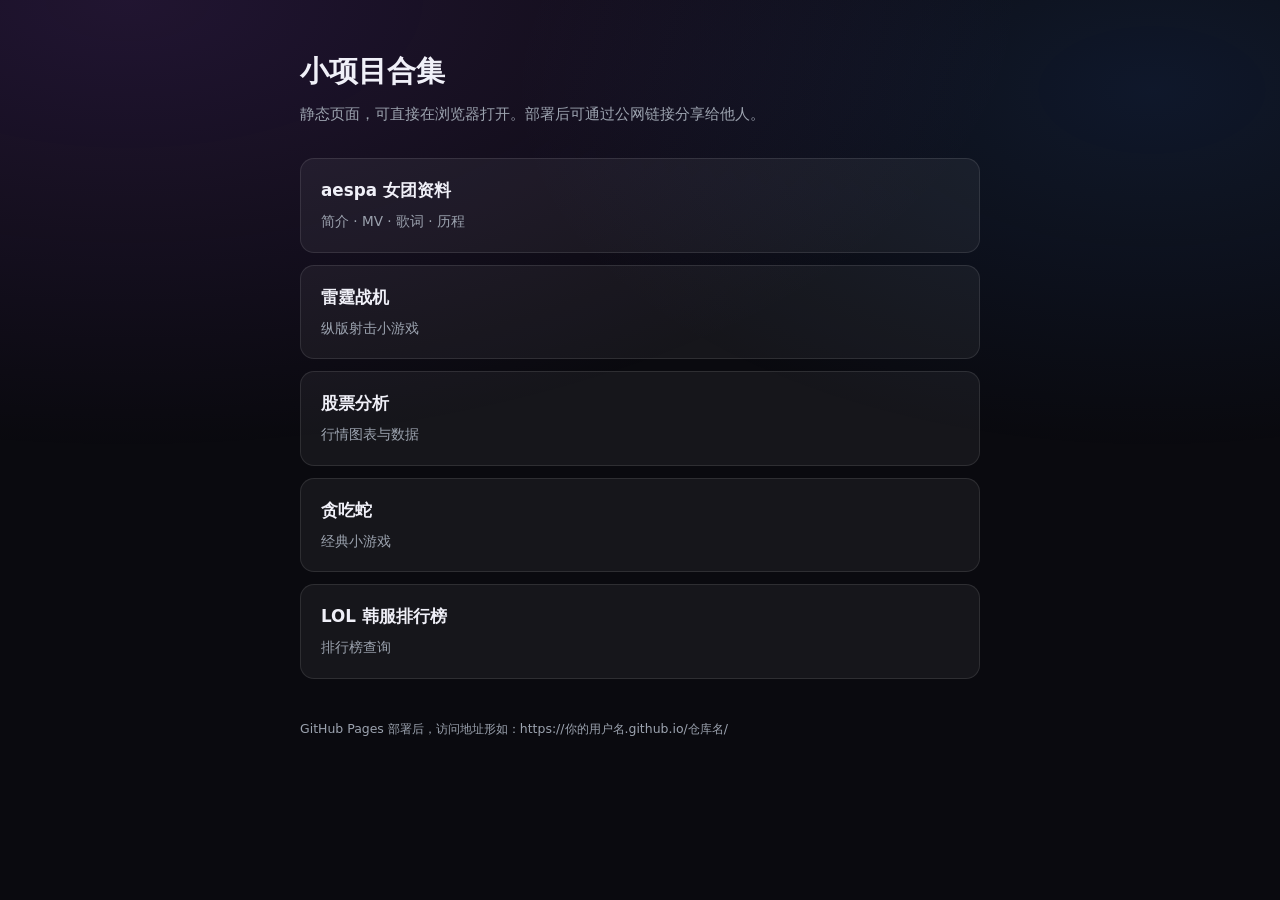
==== index.html @ 90a0b8c1 "Add static site collection for GitHub Pages hosting. Includes aespa fan page, games, and tools with " ====
<!DOCTYPE html>
<html lang="zh-CN">
  <head>
    <meta charset="UTF-8" />
    <meta name="viewport" content="width=device-width, initial-scale=1" />
    <title>小项目合集</title>
    <style>
      :root {
        --bg: #0a0a0f;
        --card: rgba(255, 255, 255, 0.05);
        --border: rgba(255, 255, 255, 0.1);
        --text: #f0f0f8;
        --muted: #9ca3af;
        --accent: #a855f7;
      }
      * {
        box-sizing: border-box;
      }
      body {
        margin: 0;
        min-height: 100vh;
        font-family: "Segoe UI", "Noto Sans SC", system-ui, sans-serif;
        background: var(--bg);
        color: var(--text);
        line-height: 1.6;
      }
      body::before {
        content: "";
        position: fixed;
        inset: 0;
        background:
          radial-gradient(ellipse 70% 50% at 10% 0%, rgba(168, 85, 247, 0.15), transparent),
          radial-gradient(ellipse 50% 40% at 90% 10%, rgba(59, 130, 246, 0.12), transparent);
        pointer-events: none;
      }
      main {
        position: relative;
        max-width: 720px;
        margin: 0 auto;
        padding: 48px 20px 64px;
      }
      h1 {
        margin: 0 0 8px;
        font-size: 1.8rem;
      }
      .sub {
        color: var(--muted);
        margin: 0 0 32px;
        font-size: 0.95rem;
      }
      .grid {
        display: grid;
        gap: 12px;
      }
      a.card {
        display: block;
        padding: 18px 20px;
        border-radius: 14px;
        border: 1px solid var(--border);
        background: var(--card);
        color: inherit;
        text-decoration: none;
        transition: 0.2s;
      }
      a.card:hover {
        border-color: rgba(168, 85, 247, 0.45);
        transform: translateY(-1px);
      }
      a.card strong {
        display: block;
        font-size: 1.05rem;
        margin-bottom: 4px;
      }
      a.card span {
        color: var(--muted);
        font-size: 0.85rem;
      }
      footer {
        margin-top: 40px;
        font-size: 0.78rem;
        color: var(--muted);
      }
    </style>
  </head>
  <body>
    <main>
      <h1>小项目合集</h1>
      <p class="sub">静态页面，可直接在浏览器打开。部署后可通过公网链接分享给他人。</p>
      <div class="grid">
        <a class="card" href="aespa/index.html">
          <strong>aespa 女团资料</strong>
          <span>简介 · MV · 歌词 · 历程</span>
        </a>
        <a class="card" href="thunder-fighter/index.html">
          <strong>雷霆战机</strong>
          <span>纵版射击小游戏</span>
        </a>
        <a class="card" href="stock-analysis/index.html">
          <strong>股票分析</strong>
          <span>行情图表与数据</span>
        </a>
        <a class="card" href="snake-game/index.html">
          <strong>贪吃蛇</strong>
          <span>经典小游戏</span>
        </a>
        <a class="card" href="lol-kr-leaderboard/index.html">
          <strong>LOL 韩服排行榜</strong>
          <span>排行榜查询</span>
        </a>
      </div>
      <footer>GitHub Pages 部署后，访问地址形如：https://你的用户名.github.io/仓库名/</footer>
    </main>
  </body>
</html>
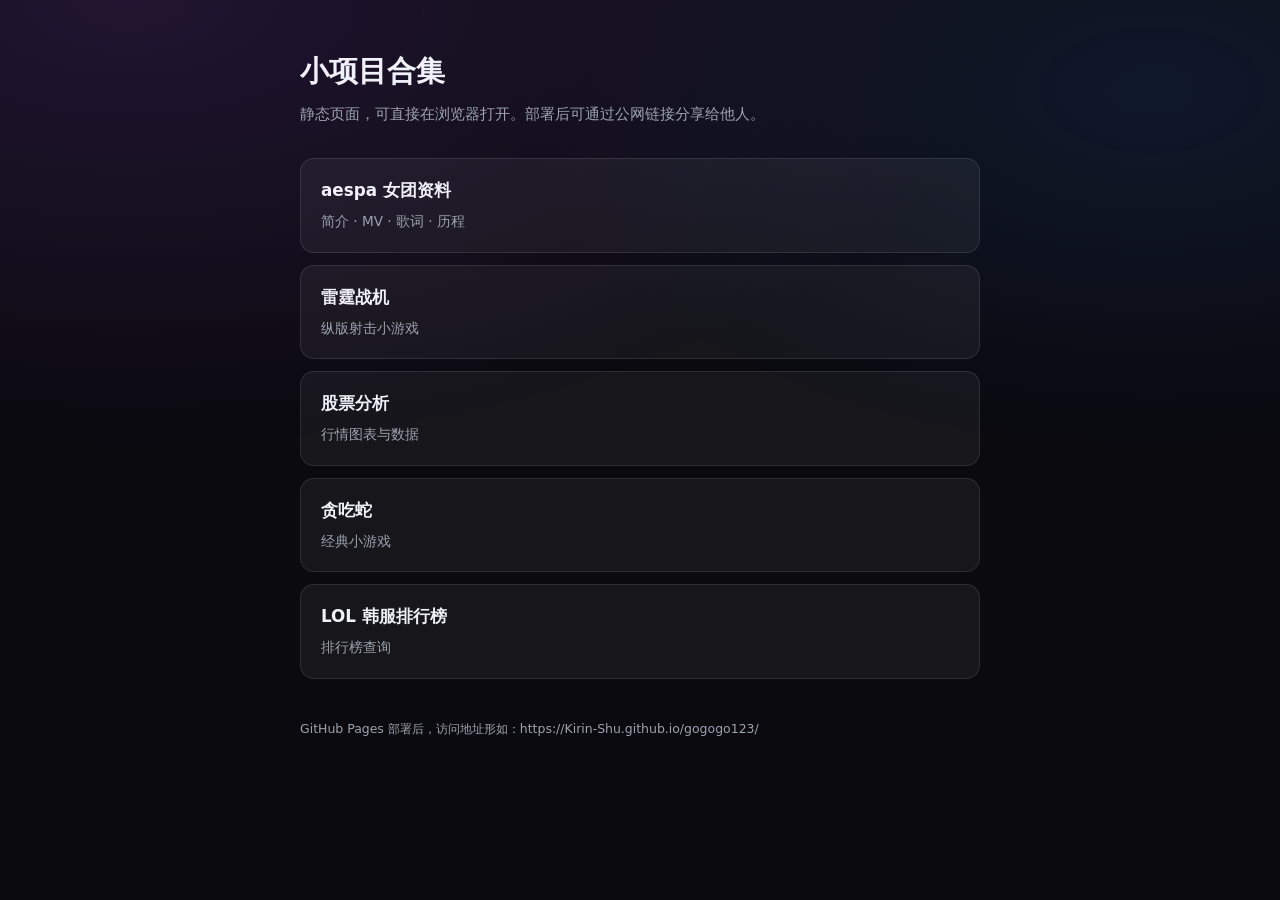
==== commit ff31db5b: "Set GitHub Pages deploy username to Kirin-Shu" ====
--- a/index.html
+++ b/index.html
@@ -108,7 +108,7 @@
           <span>排行榜查询</span>
         </a>
       </div>
-      <footer>GitHub Pages 部署后，访问地址形如：https://你的用户名.github.io/仓库名/</footer>
+      <footer>GitHub Pages 部署后，访问地址形如：https://Kirin-Shu.github.io/gogogo123/</footer>
     </main>
   </body>
 </html>
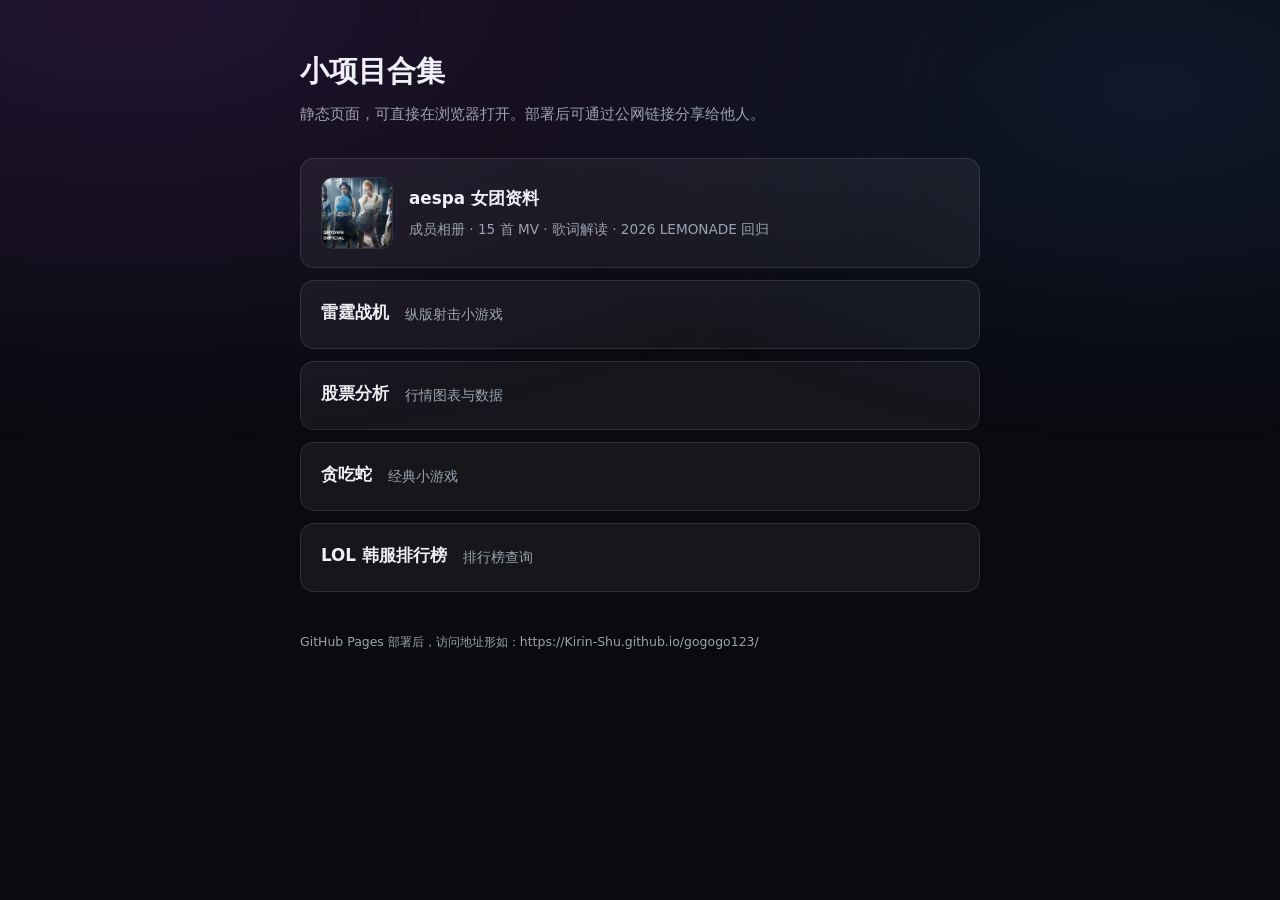
==== commit 74a28605: "Ship full aespa page polish: split assets, PWA, WebP, and new MV/UX features. Adds four MVs with lyr" ====
--- a/index.html
+++ b/index.html
@@ -53,7 +53,9 @@
         gap: 12px;
       }
       a.card {
-        display: block;
+        display: flex;
+        gap: 16px;
+        align-items: center;
         padding: 18px 20px;
         border-radius: 14px;
         border: 1px solid var(--border);
@@ -61,6 +63,17 @@
         color: inherit;
         text-decoration: none;
         transition: 0.2s;
+      }
+      a.card .card-thumb {
+        flex: 0 0 72px;
+        width: 72px;
+        height: 72px;
+        border-radius: 12px;
+        object-fit: cover;
+        border: 1px solid var(--border);
+      }
+      a.card .card-body {
+        min-width: 0;
       }
       a.card:hover {
         border-color: rgba(168, 85, 247, 0.45);
@@ -88,8 +101,11 @@
       <p class="sub">静态页面，可直接在浏览器打开。部署后可通过公网链接分享给他人。</p>
       <div class="grid">
         <a class="card" href="aespa/index.html">
-          <strong>aespa 女团资料</strong>
-          <span>简介 · MV · 歌词 · 历程</span>
+          <img class="card-thumb" src="aespa/images/lemonade-cover.jpg" alt="" width="72" height="72" loading="lazy" />
+          <div class="card-body">
+            <strong>aespa 女团资料</strong>
+            <span>成员相册 · 15 首 MV · 歌词解读 · 2026 LEMONADE 回归</span>
+          </div>
         </a>
         <a class="card" href="thunder-fighter/index.html">
           <strong>雷霆战机</strong>
